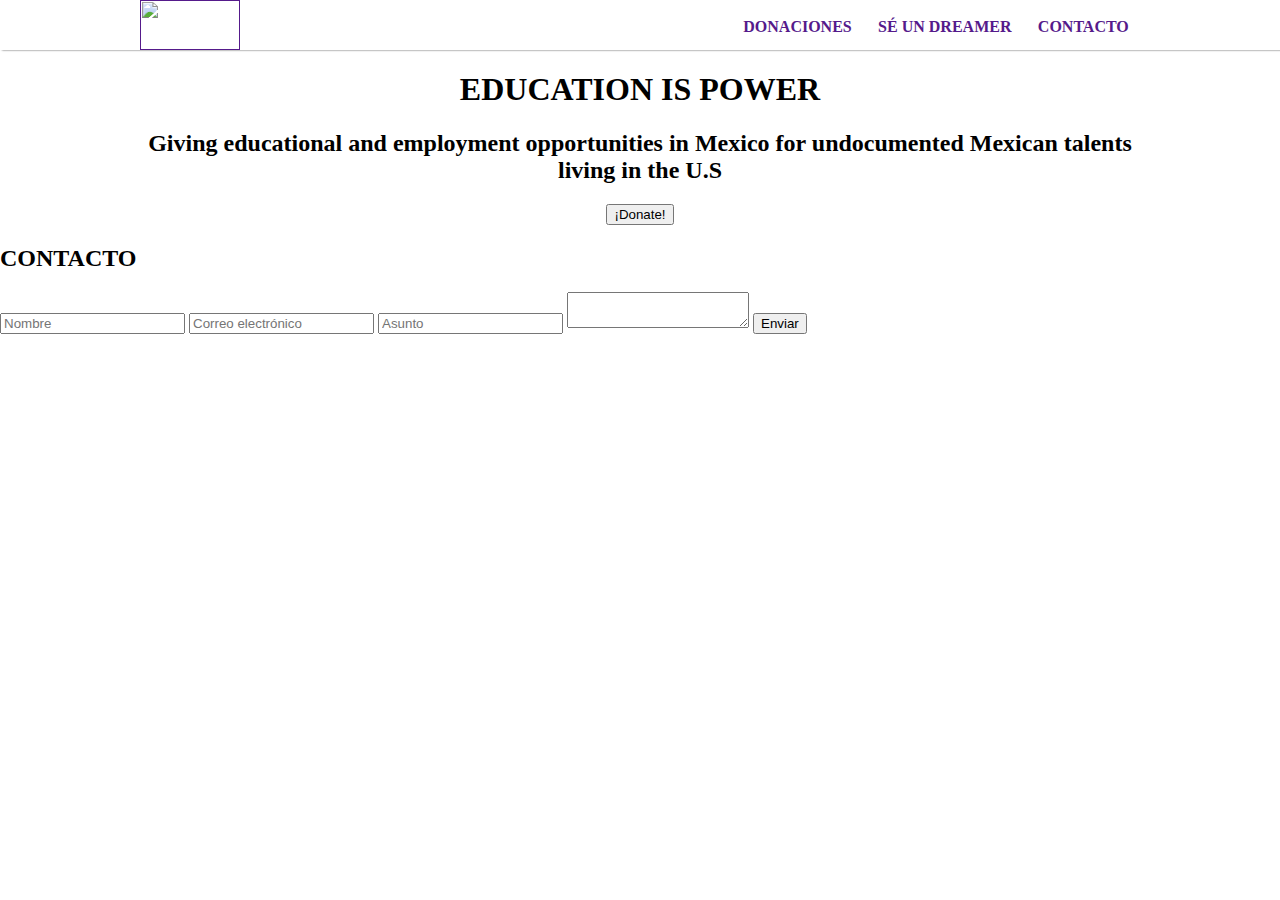
==== index.html @ cf69f8ca "modified: css/normaliz.css index.html" ====
<!DOCTYPE html>
<html>
<head>
	<meta charset="UTF-8">
	<title>Dream in Mexico</title>
	<link rel="stylesheet" type="text/css" href="css/styles.css">
	<link rel="stylesheet" type="text/css" href="css/styles.css">
</head>
<body>
 	<main>
 	 	<nav class="navigation">
	 		<div class="navigation-container">
	 			<a href="" class="navigation-logo">
	 				<img src="" class="navigation-logoImage">
	 			</a>
	 			<ul class="navigation-links">
	 				<li class="navigation-element"><a href="" class="navigation-link">DONACIONES</a></li>
	 				<li class="navigation-element"><a href="" class="navigation-link">SÉ UN DREAMER</a></li>
	 				<li class="navigation-element"><a href="" class="navigation-link">CONTACTO</a></li>
	 			</ul>
	 		</div>
 		</nav>
 		<header class="hero">
 			<div class="hero-container">
	 			<h1 class="hero-mainTitle">EDUCATION IS POWER</h1>
	 			<h2 class="hero-subTitle">Giving educational and employment opportunities in Mexico for undocumented Mexican talents living in the U.S</h4>
	 			<button class="hero-donate">¡Donate!</button>
 			</div>
 		</header>

	 	<section class="contact">
			<div class="contact-container">
				<h2 class="contact-title">CONTACTO</h2>
				<input class="contact-formInput" type="text" placeholder="Nombre" />
				<input class="contact-formInput" type="text" placeholder="Correo electrónico" />
				<input class="contact-formInput" type="text" placeholder="Asunto" />
				<textarea class="contact-formTextarea">	
				</textarea>
				<input class="contact-formButton" type="button" value="Enviar" />
			</div>
	 	</section>
	</main>
</body>
</html>
---- css/styles.css ----
/*
 * Navigation Component
 */
body {
	margin: 0;
	padding: 0;
}
.navigation {
	width: 100%;
	display: block;
	margin: 0px;
	padding: 0px;
	box-shadow: 2px 0 2px rgb(80,80,80);
}
.navigation-container {
	width: 1000px;
	margin: 0 auto;
	background-color: white;

}
.navigation-logo {

	display: inline-block;
	vertical-align: middle;
}
.navigation-logoImage {
	width:  100px;
	height: 50px;
	vertical-align: middle;
	display: inline-block;

}
.navigation-links {
	margin:0px;
	padding: 0px;
	list-style: none;
	vertical-align: middle;
	float: right;
}
.navigation-element {
	display: inline-block;
	line-height: 54px;
}
.navigation-link{
	text-decoration: none;
	font-weight: bold;
	padding: 0.7rem;
	border-radius: 0.25rem;
	transition: all 0.25 ease;
}
.navigation-link:hover {
	background-color: rgb(200,200,200);
}

/*
 * hero Component
 */

 .hero {
 	display: block;
 	width: 100%;
 }
.hero-container {
	margin: 0 auto;
	padding: 0;
	width: 1000px;
}
.hero-mainTitle,
.hero-subTitle {
	text-align: center;
}
.hero-donate {
	margin: 0 auto;
	display: block;
	text-align: center;
}
---- css/styles.css ----
/*
 * Navigation Component
 */
body {
	margin: 0;
	padding: 0;
}
.navigation {
	width: 100%;
	display: block;
	margin: 0px;
	padding: 0px;
	box-shadow: 2px 0 2px rgb(80,80,80);
}
.navigation-container {
	width: 1000px;
	margin: 0 auto;
	background-color: white;

}
.navigation-logo {

	display: inline-block;
	vertical-align: middle;
}
.navigation-logoImage {
	width:  100px;
	height: 50px;
	vertical-align: middle;
	display: inline-block;

}
.navigation-links {
	margin:0px;
	padding: 0px;
	list-style: none;
	vertical-align: middle;
	float: right;
}
.navigation-element {
	display: inline-block;
	line-height: 54px;
}
.navigation-link{
	text-decoration: none;
	font-weight: bold;
	padding: 0.7rem;
	border-radius: 0.25rem;
	transition: all 0.25 ease;
}
.navigation-link:hover {
	background-color: rgb(200,200,200);
}

/*
 * hero Component
 */

 .hero {
 	display: block;
 	width: 100%;
 }
.hero-container {
	margin: 0 auto;
	padding: 0;
	width: 1000px;
}
.hero-mainTitle,
.hero-subTitle {
	text-align: center;
}
.hero-donate {
	margin: 0 auto;
	display: block;
	text-align: center;
}
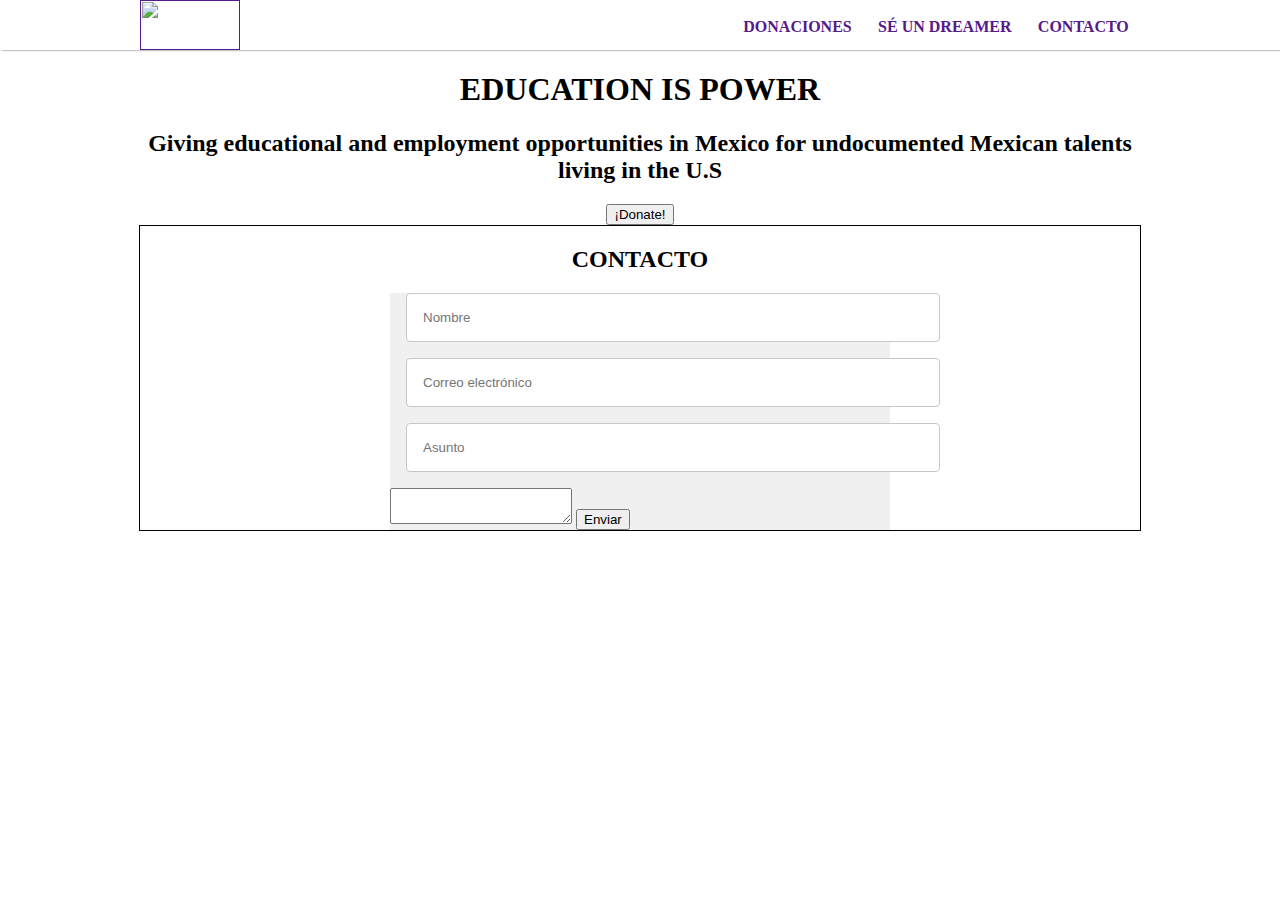
==== commit 1be99098: "Estilos de Contacto" ====
--- a/index.html
+++ b/index.html
@@ -20,6 +20,7 @@
 	 			</ul>
 	 		</div>
  		</nav>
+
  		<header class="hero">
  			<div class="hero-container">
 	 			<h1 class="hero-mainTitle">EDUCATION IS POWER</h1>
@@ -31,12 +32,14 @@
 	 	<section class="contact">
 			<div class="contact-container">
 				<h2 class="contact-title">CONTACTO</h2>
-				<input class="contact-formInput" type="text" placeholder="Nombre" />
-				<input class="contact-formInput" type="text" placeholder="Correo electrónico" />
-				<input class="contact-formInput" type="text" placeholder="Asunto" />
-				<textarea class="contact-formTextarea">	
-				</textarea>
-				<input class="contact-formButton" type="button" value="Enviar" />
+				<form class="contact-form">
+					<input class="contact-formInput" type="text" placeholder="Nombre" />
+					<input class="contact-formInput" type="text" placeholder="Correo electrónico" />
+					<input class="contact-formInput" type="text" placeholder="Asunto" />
+					<textarea class="contact-formTextarea">	
+					</textarea>
+					<input class="contact-formButton" type="button" value="Enviar" />
+				</form>
 			</div>
 	 	</section>
 	</main>
--- a/css/styles.css
+++ b/css/styles.css
@@ -1,10 +1,13 @@
-/*
- * Navigation Component
+/*!
+ * Base styles
  */
 body {
 	margin: 0;
 	padding: 0;
 }
+/*
+ * Navigation Component
+ */
 .navigation {
 	width: 100%;
 	display: block;
@@ -55,7 +58,6 @@
 /*
  * hero Component
  */
-
  .hero {
  	display: block;
  	width: 100%;
@@ -73,4 +75,37 @@
 	margin: 0 auto;
 	display: block;
 	text-align: center;
+}
+/*
+ * Contact Component
+ */
+.contact {
+	margin: 0 auto;
+	padding: 0;
+	width: 100%;
+}
+.contact-container {
+	border:1px solid black;
+	margin: 0 auto;
+	padding: 0;
+	width: 1000px;
+}
+.contact-title {
+	text-align: center;
+	padding: 0;
+}
+.contact-form {
+	background-color: rgb(240,240,240);
+	box-sizing: border-box;
+	margin: 0 auto;
+	width: 500px;
+}
+.contact-formInput {
+	border: 1px solid rgb(200, 200, 200);
+	box-sizing: content-box;
+	border-radius: 4px;
+	display: block;
+	margin: 16px;
+	padding: 16px;
+	width: 100%;
 }--- a/css/styles.css
+++ b/css/styles.css
@@ -1,10 +1,13 @@
-/*
- * Navigation Component
+/*!
+ * Base styles
  */
 body {
 	margin: 0;
 	padding: 0;
 }
+/*
+ * Navigation Component
+ */
 .navigation {
 	width: 100%;
 	display: block;
@@ -55,7 +58,6 @@
 /*
  * hero Component
  */
-
  .hero {
  	display: block;
  	width: 100%;
@@ -73,4 +75,37 @@
 	margin: 0 auto;
 	display: block;
 	text-align: center;
+}
+/*
+ * Contact Component
+ */
+.contact {
+	margin: 0 auto;
+	padding: 0;
+	width: 100%;
+}
+.contact-container {
+	border:1px solid black;
+	margin: 0 auto;
+	padding: 0;
+	width: 1000px;
+}
+.contact-title {
+	text-align: center;
+	padding: 0;
+}
+.contact-form {
+	background-color: rgb(240,240,240);
+	box-sizing: border-box;
+	margin: 0 auto;
+	width: 500px;
+}
+.contact-formInput {
+	border: 1px solid rgb(200, 200, 200);
+	box-sizing: content-box;
+	border-radius: 4px;
+	display: block;
+	margin: 16px;
+	padding: 16px;
+	width: 100%;
 }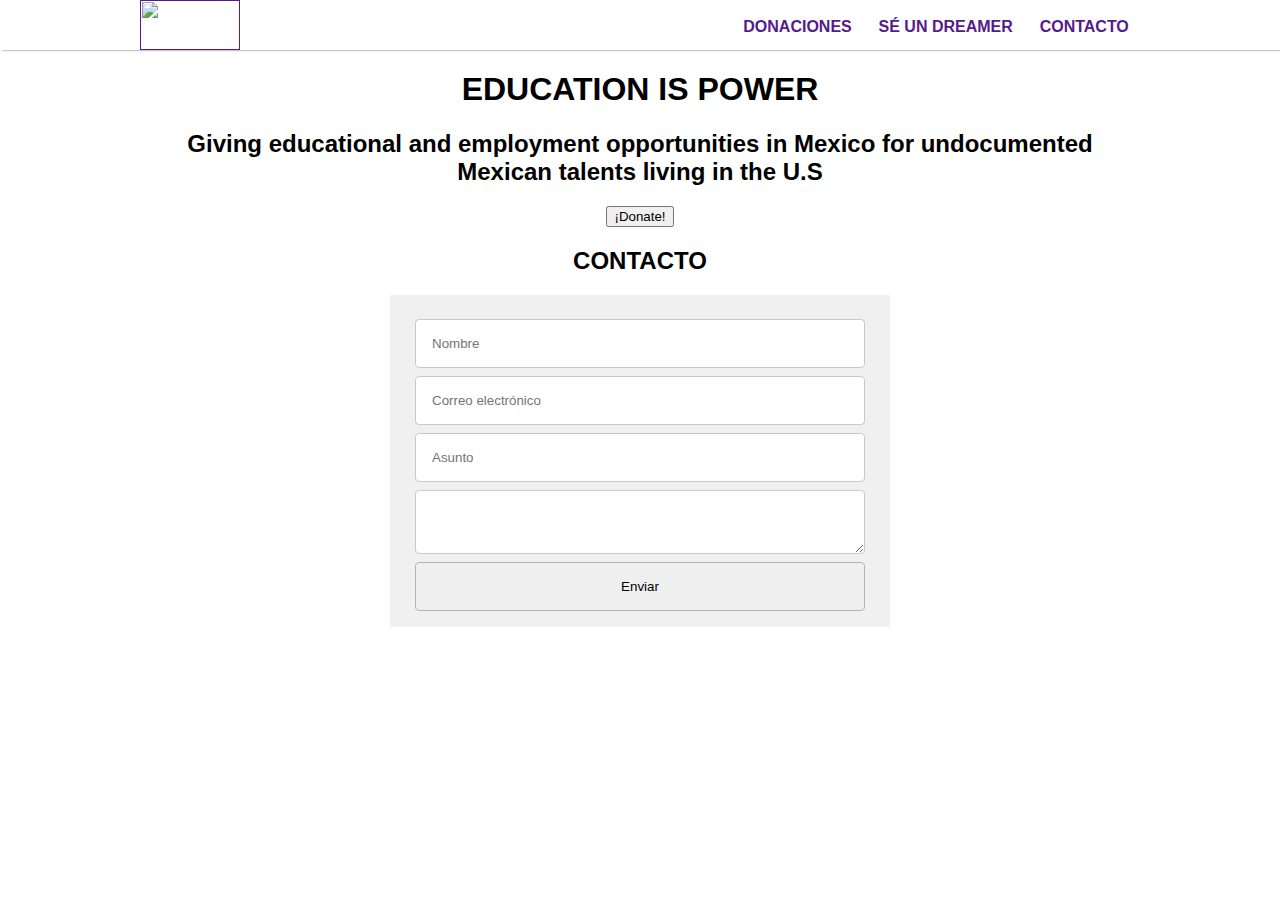
==== commit f00f3f30: "fix: contact form styles" ====
--- a/index.html
+++ b/index.html
@@ -7,41 +7,41 @@
 	<link rel="stylesheet" type="text/css" href="css/styles.css">
 </head>
 <body>
- 	<main>
- 	 	<nav class="navigation">
-	 		<div class="navigation-container">
-	 			<a href="" class="navigation-logo">
-	 				<img src="" class="navigation-logoImage">
-	 			</a>
-	 			<ul class="navigation-links">
-	 				<li class="navigation-element"><a href="" class="navigation-link">DONACIONES</a></li>
-	 				<li class="navigation-element"><a href="" class="navigation-link">SÉ UN DREAMER</a></li>
-	 				<li class="navigation-element"><a href="" class="navigation-link">CONTACTO</a></li>
-	 			</ul>
-	 		</div>
- 		</nav>
+	<main>
+		<nav class="navigation">
+			<div class="navigation-container">
+				<a href="" class="navigation-logo">
+					<img src="" class="navigation-logoImage">
+				</a>
+				<ul class="navigation-links">
+					<li class="navigation-element"><a href="" class="navigation-link">DONACIONES</a></li>
+					<li class="navigation-element"><a href="" class="navigation-link">SÉ UN DREAMER</a></li>
+					<li class="navigation-element"><a href="" class="navigation-link">CONTACTO</a></li>
+					</ul>
+			</div>
+		</nav>
 
- 		<header class="hero">
- 			<div class="hero-container">
-	 			<h1 class="hero-mainTitle">EDUCATION IS POWER</h1>
-	 			<h2 class="hero-subTitle">Giving educational and employment opportunities in Mexico for undocumented Mexican talents living in the U.S</h4>
-	 			<button class="hero-donate">¡Donate!</button>
- 			</div>
- 		</header>
+		<header class="hero">
+			<div class="hero-container">
+				<h1 class="hero-mainTitle">EDUCATION IS POWER</h1>
+				<h2 class="hero-subTitle">Giving educational and employment opportunities in Mexico for undocumented Mexican talents living in the U.S</h4>
+				<button class="hero-donate">¡Donate!</button>
+			</div>
+		</header>
 
-	 	<section class="contact">
+		<section class="contact">
 			<div class="contact-container">
 				<h2 class="contact-title">CONTACTO</h2>
 				<form class="contact-form">
 					<input class="contact-formInput" type="text" placeholder="Nombre" />
 					<input class="contact-formInput" type="text" placeholder="Correo electrónico" />
 					<input class="contact-formInput" type="text" placeholder="Asunto" />
-					<textarea class="contact-formTextarea">	
+					<textarea class="contact-formTextarea">
 					</textarea>
 					<input class="contact-formButton" type="button" value="Enviar" />
 				</form>
 			</div>
-	 	</section>
+		</section>
 	</main>
 </body>
 </html>
--- a/css/styles.css
+++ b/css/styles.css
@@ -2,6 +2,7 @@
  * Base styles
  */
 body {
+	font-family: arial;
 	margin: 0;
 	padding: 0;
 }
@@ -9,59 +10,55 @@
  * Navigation Component
  */
 .navigation {
-	width: 100%;
+	box-shadow: 2px 0 2px rgb(80,80,80);
 	display: block;
 	margin: 0px;
 	padding: 0px;
-	box-shadow: 2px 0 2px rgb(80,80,80);
+	width: 100%;
 }
 .navigation-container {
+	background-color: white;
+	margin: 0 auto;
 	width: 1000px;
-	margin: 0 auto;
-	background-color: white;
-
 }
 .navigation-logo {
-
 	display: inline-block;
 	vertical-align: middle;
 }
 .navigation-logoImage {
-	width:  100px;
+	display: inline-block;
 	height: 50px;
 	vertical-align: middle;
-	display: inline-block;
-
+	width:  100px;
 }
 .navigation-links {
+	float: right;
+	list-style: none;
 	margin:0px;
 	padding: 0px;
-	list-style: none;
 	vertical-align: middle;
-	float: right;
 }
 .navigation-element {
 	display: inline-block;
 	line-height: 54px;
 }
 .navigation-link{
-	text-decoration: none;
+	border-radius: 0.25rem;
 	font-weight: bold;
 	padding: 0.7rem;
-	border-radius: 0.25rem;
+	text-decoration: none;
 	transition: all 0.25 ease;
 }
 .navigation-link:hover {
 	background-color: rgb(200,200,200);
 }
-
 /*
- * hero Component
+ * Hero Component
  */
- .hero {
- 	display: block;
- 	width: 100%;
- }
+.hero {
+	display: block;
+	width: 100%;
+}
 .hero-container {
 	margin: 0 auto;
 	padding: 0;
@@ -85,7 +82,6 @@
 	width: 100%;
 }
 .contact-container {
-	border:1px solid black;
 	margin: 0 auto;
 	padding: 0;
 	width: 1000px;
@@ -98,14 +94,24 @@
 	background-color: rgb(240,240,240);
 	box-sizing: border-box;
 	margin: 0 auto;
+	padding: 1rem 0;
 	width: 500px;
 }
-.contact-formInput {
+.contact-formInput,
+.contact-formTextarea {
 	border: 1px solid rgb(200, 200, 200);
-	box-sizing: content-box;
+	box-sizing: border-box;
 	border-radius: 4px;
 	display: block;
-	margin: 16px;
+	margin: 0.5rem auto;
 	padding: 16px;
-	width: 100%;
-}+	width: 90%;
+}
+.contact-formButton {
+	border: 1px solid rgb(180, 180, 180);
+	border-radius: 0.25rem;
+	display: block;
+	margin: 0 auto;
+	padding: 1rem;
+	width: 90%;
+}
--- a/css/styles.css
+++ b/css/styles.css
@@ -2,6 +2,7 @@
  * Base styles
  */
 body {
+	font-family: arial;
 	margin: 0;
 	padding: 0;
 }
@@ -9,59 +10,55 @@
  * Navigation Component
  */
 .navigation {
-	width: 100%;
+	box-shadow: 2px 0 2px rgb(80,80,80);
 	display: block;
 	margin: 0px;
 	padding: 0px;
-	box-shadow: 2px 0 2px rgb(80,80,80);
+	width: 100%;
 }
 .navigation-container {
+	background-color: white;
+	margin: 0 auto;
 	width: 1000px;
-	margin: 0 auto;
-	background-color: white;
-
 }
 .navigation-logo {
-
 	display: inline-block;
 	vertical-align: middle;
 }
 .navigation-logoImage {
-	width:  100px;
+	display: inline-block;
 	height: 50px;
 	vertical-align: middle;
-	display: inline-block;
-
+	width:  100px;
 }
 .navigation-links {
+	float: right;
+	list-style: none;
 	margin:0px;
 	padding: 0px;
-	list-style: none;
 	vertical-align: middle;
-	float: right;
 }
 .navigation-element {
 	display: inline-block;
 	line-height: 54px;
 }
 .navigation-link{
-	text-decoration: none;
+	border-radius: 0.25rem;
 	font-weight: bold;
 	padding: 0.7rem;
-	border-radius: 0.25rem;
+	text-decoration: none;
 	transition: all 0.25 ease;
 }
 .navigation-link:hover {
 	background-color: rgb(200,200,200);
 }
-
 /*
- * hero Component
+ * Hero Component
  */
- .hero {
- 	display: block;
- 	width: 100%;
- }
+.hero {
+	display: block;
+	width: 100%;
+}
 .hero-container {
 	margin: 0 auto;
 	padding: 0;
@@ -85,7 +82,6 @@
 	width: 100%;
 }
 .contact-container {
-	border:1px solid black;
 	margin: 0 auto;
 	padding: 0;
 	width: 1000px;
@@ -98,14 +94,24 @@
 	background-color: rgb(240,240,240);
 	box-sizing: border-box;
 	margin: 0 auto;
+	padding: 1rem 0;
 	width: 500px;
 }
-.contact-formInput {
+.contact-formInput,
+.contact-formTextarea {
 	border: 1px solid rgb(200, 200, 200);
-	box-sizing: content-box;
+	box-sizing: border-box;
 	border-radius: 4px;
 	display: block;
-	margin: 16px;
+	margin: 0.5rem auto;
 	padding: 16px;
-	width: 100%;
-}+	width: 90%;
+}
+.contact-formButton {
+	border: 1px solid rgb(180, 180, 180);
+	border-radius: 0.25rem;
+	display: block;
+	margin: 0 auto;
+	padding: 1rem;
+	width: 90%;
+}
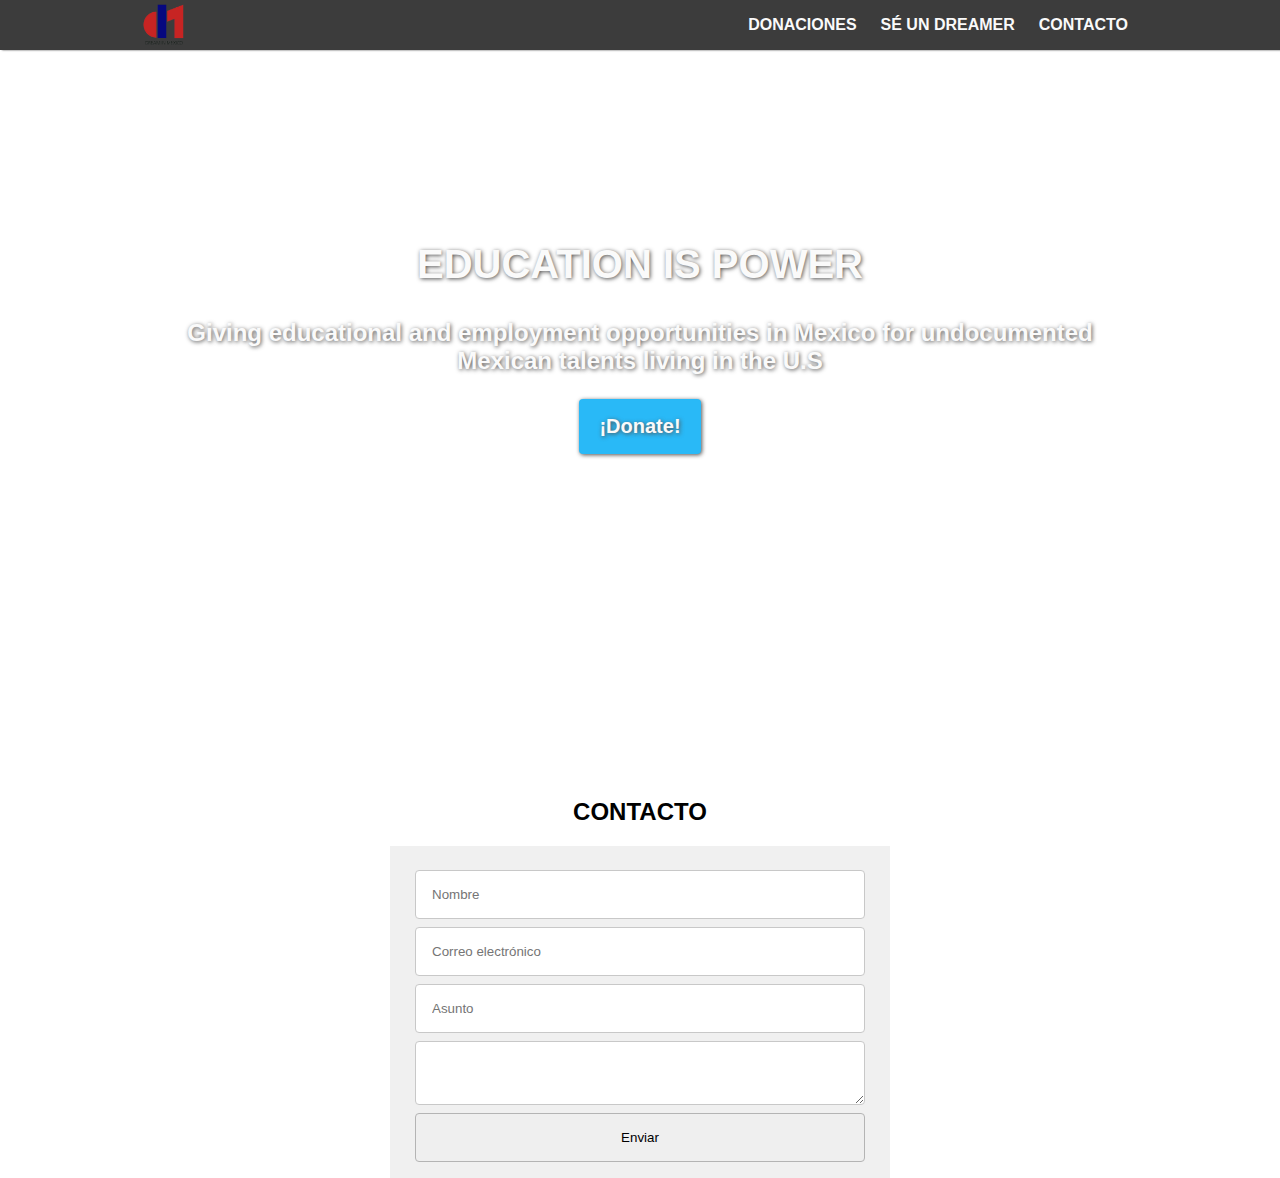
==== commit f6d71acd: "doing shit" ====
--- a/index.html
+++ b/index.html
@@ -11,20 +11,32 @@
 		<nav class="navigation">
 			<div class="navigation-container">
 				<a href="" class="navigation-logo">
-					<img src="" class="navigation-logoImage">
+					<img src="img/logo-dim.png" class="navigation-logoImage">
 				</a>
 				<ul class="navigation-links">
-					<li class="navigation-element"><a href="" class="navigation-link">DONACIONES</a></li>
-					<li class="navigation-element"><a href="" class="navigation-link">SÉ UN DREAMER</a></li>
-					<li class="navigation-element"><a href="" class="navigation-link">CONTACTO</a></li>
-					</ul>
+					<li class="navigation-element">
+						<a href="donaciones.html" class="navigation-link">DONACIONES</a>
+					</li>
+					<li class="navigation-element">
+						<a href="se-un-dreamer.html" class="navigation-link">SÉ UN DREAMER</a>
+					</li>
+					<li class="navigation-element">
+						<a href="contacto.html" class="navigation-link">CONTACTO</a>
+					</li>
+				</ul>
 			</div>
 		</nav>
 
 		<header class="hero">
+			<video class="hero-video" autoplay loop preload="auto">
+				<source src="http://dreaminmexico.org/wp-content/uploads/2015/04/dreaminmexico.mp4" type="video/mp4">
+				<source src="http://dreaminmexico.org/wp-content/uploads/2015/04/dreaminmexico.webm" type="video/webm">
+			</video>
 			<div class="hero-container">
 				<h1 class="hero-mainTitle">EDUCATION IS POWER</h1>
-				<h2 class="hero-subTitle">Giving educational and employment opportunities in Mexico for undocumented Mexican talents living in the U.S</h4>
+				<h2 class="hero-subTitle">
+					Giving educational and employment opportunities in Mexico for undocumented Mexican talents living in the U.S
+				</h4>
 				<button class="hero-donate">¡Donate!</button>
 			</div>
 		</header>
--- a/css/styles.css
+++ b/css/styles.css
@@ -10,14 +10,14 @@
  * Navigation Component
  */
 .navigation {
-	box-shadow: 2px 0 2px rgb(80,80,80);
+	background-color: rgb(60, 60, 60);
+	box-shadow: 2px 0 2px rgb(80, 80, 80);
 	display: block;
 	margin: 0px;
 	padding: 0px;
 	width: 100%;
 }
 .navigation-container {
-	background-color: white;
 	margin: 0 auto;
 	width: 1000px;
 }
@@ -29,9 +29,9 @@
 	display: inline-block;
 	height: 50px;
 	vertical-align: middle;
-	width:  100px;
 }
 .navigation-links {
+	font-size: 0;
 	float: right;
 	list-style: none;
 	margin:0px;
@@ -40,38 +40,65 @@
 }
 .navigation-element {
 	display: inline-block;
-	line-height: 54px;
+	line-height: 50px;
 }
-.navigation-link{
-	border-radius: 0.25rem;
+.navigation-link {
+	color: rgb(250, 250, 250);
+	font-size: 1rem;
 	font-weight: bold;
-	padding: 0.7rem;
+	margin: 0;
+	padding: 1rem 0.75rem;
 	text-decoration: none;
-	transition: all 0.25 ease;
+	transition: 0.1s ease;
 }
 .navigation-link:hover {
-	background-color: rgb(200,200,200);
+	background-color: rgb(245, 245,245);
+	color: rgb(80, 80, 80);
 }
 /*
  * Hero Component
  */
 .hero {
 	display: block;
+	height: 728px;
 	width: 100%;
 }
 .hero-container {
 	margin: 0 auto;
-	padding: 0;
+	padding: 10rem 0;
+	position: relative;
 	width: 1000px;
+}
+.hero-video {
+	height: auto;
+	position: absolute;
+	width: 100%;
 }
 .hero-mainTitle,
 .hero-subTitle {
+	color: rgb(250, 250, 250);
+	margin: 0 auto;
+	padding: 0;
 	text-align: center;
+	text-shadow: 1px 1px 4px rgb(80, 80, 80);
+}
+.hero-mainTitle {
+	font-size: 2.5rem;
+	margin: 2rem 0;
 }
 .hero-donate {
-	margin: 0 auto;
+	background: #29B9F7;
+	border: none;
+	border-radius: 0.25rem;
+	box-shadow: 1px 1px 4px rgb(80, 80, 80);
+	color: rgb(250, 250, 250);
 	display: block;
+	font-size: 1.25rem;
+	font-weight: bold;
+	margin: 1.5rem auto;
+	padding: 1rem 1.25rem;
 	text-align: center;
+	text-shadow: 1px 1px 4px rgb(80, 80, 80);
 }
 /*
  * Contact Component
--- a/css/styles.css
+++ b/css/styles.css
@@ -10,14 +10,14 @@
  * Navigation Component
  */
 .navigation {
-	box-shadow: 2px 0 2px rgb(80,80,80);
+	background-color: rgb(60, 60, 60);
+	box-shadow: 2px 0 2px rgb(80, 80, 80);
 	display: block;
 	margin: 0px;
 	padding: 0px;
 	width: 100%;
 }
 .navigation-container {
-	background-color: white;
 	margin: 0 auto;
 	width: 1000px;
 }
@@ -29,9 +29,9 @@
 	display: inline-block;
 	height: 50px;
 	vertical-align: middle;
-	width:  100px;
 }
 .navigation-links {
+	font-size: 0;
 	float: right;
 	list-style: none;
 	margin:0px;
@@ -40,38 +40,65 @@
 }
 .navigation-element {
 	display: inline-block;
-	line-height: 54px;
+	line-height: 50px;
 }
-.navigation-link{
-	border-radius: 0.25rem;
+.navigation-link {
+	color: rgb(250, 250, 250);
+	font-size: 1rem;
 	font-weight: bold;
-	padding: 0.7rem;
+	margin: 0;
+	padding: 1rem 0.75rem;
 	text-decoration: none;
-	transition: all 0.25 ease;
+	transition: 0.1s ease;
 }
 .navigation-link:hover {
-	background-color: rgb(200,200,200);
+	background-color: rgb(245, 245,245);
+	color: rgb(80, 80, 80);
 }
 /*
  * Hero Component
  */
 .hero {
 	display: block;
+	height: 728px;
 	width: 100%;
 }
 .hero-container {
 	margin: 0 auto;
-	padding: 0;
+	padding: 10rem 0;
+	position: relative;
 	width: 1000px;
+}
+.hero-video {
+	height: auto;
+	position: absolute;
+	width: 100%;
 }
 .hero-mainTitle,
 .hero-subTitle {
+	color: rgb(250, 250, 250);
+	margin: 0 auto;
+	padding: 0;
 	text-align: center;
+	text-shadow: 1px 1px 4px rgb(80, 80, 80);
+}
+.hero-mainTitle {
+	font-size: 2.5rem;
+	margin: 2rem 0;
 }
 .hero-donate {
-	margin: 0 auto;
+	background: #29B9F7;
+	border: none;
+	border-radius: 0.25rem;
+	box-shadow: 1px 1px 4px rgb(80, 80, 80);
+	color: rgb(250, 250, 250);
 	display: block;
+	font-size: 1.25rem;
+	font-weight: bold;
+	margin: 1.5rem auto;
+	padding: 1rem 1.25rem;
 	text-align: center;
+	text-shadow: 1px 1px 4px rgb(80, 80, 80);
 }
 /*
  * Contact Component
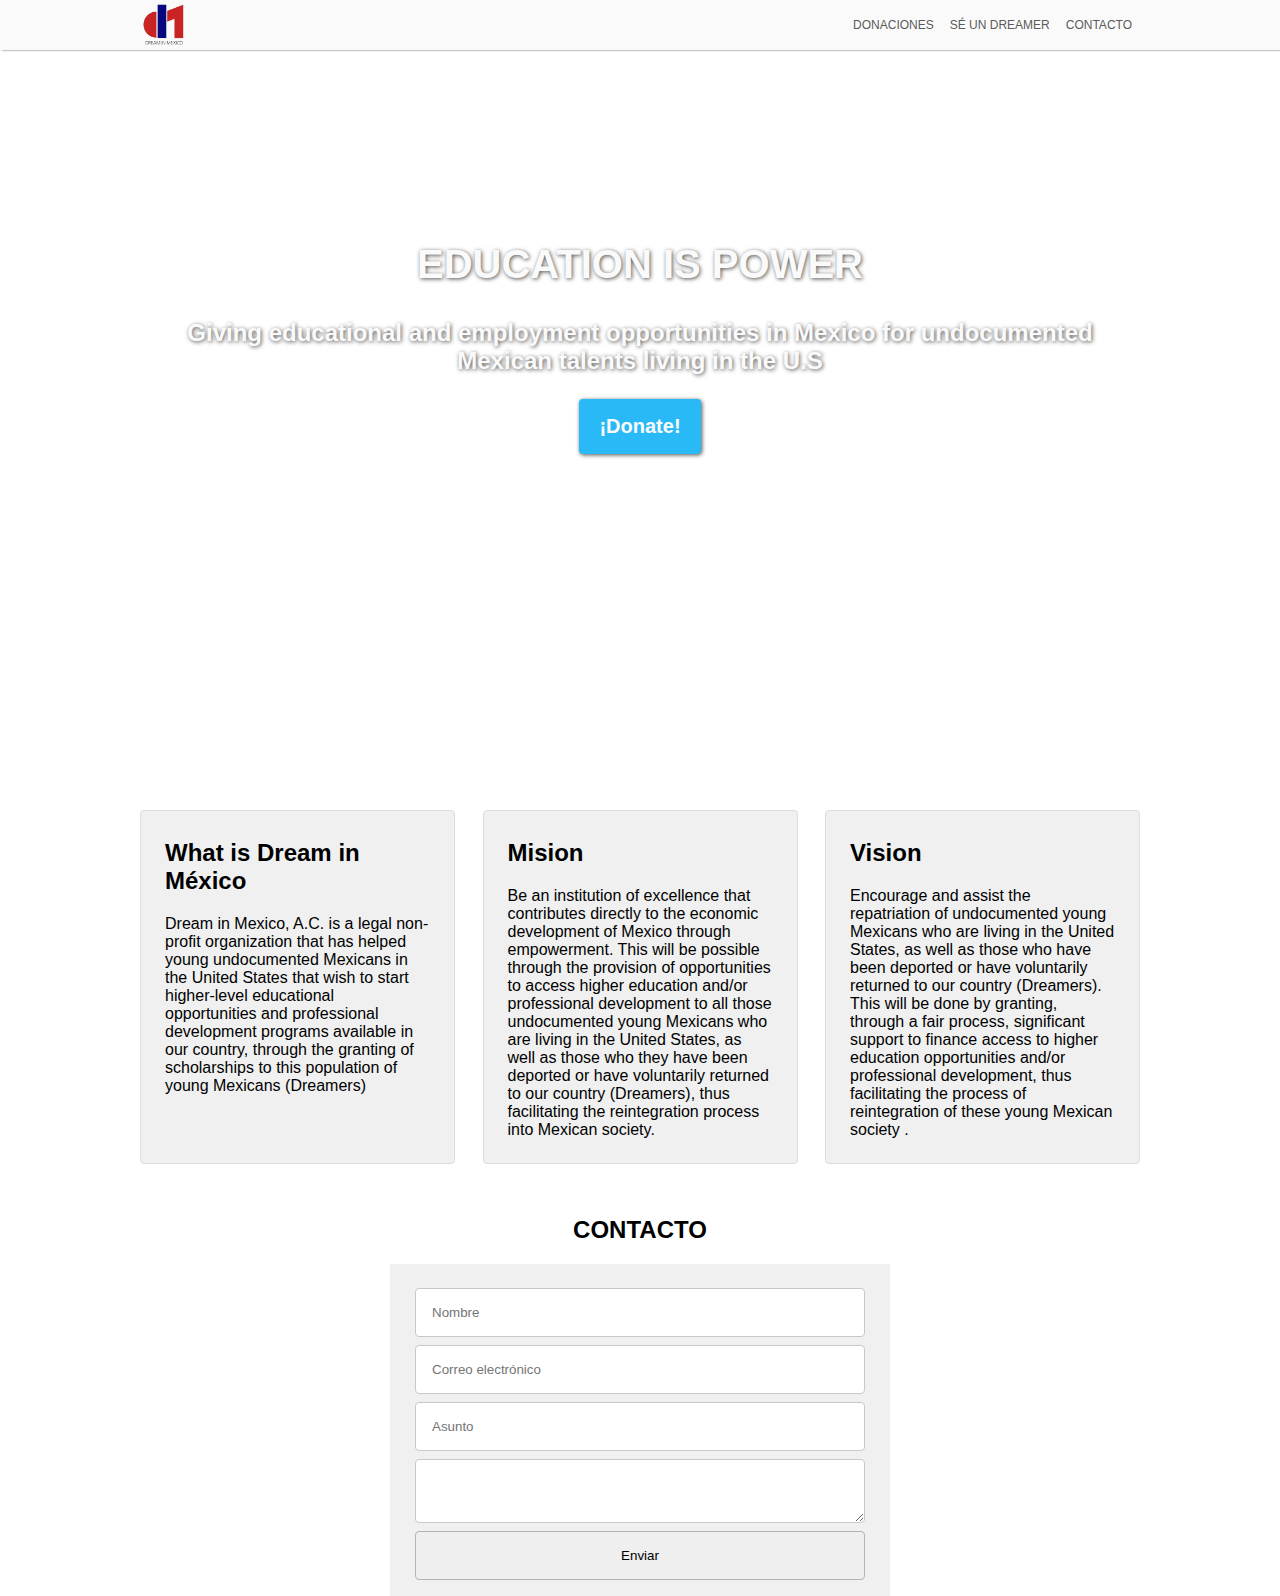
==== commit 5f3482d5: "add: description component" ====
--- a/index.html
+++ b/index.html
@@ -41,6 +41,30 @@
 			</div>
 		</header>
 
+
+		<section class="description">
+			<div class="description-container">
+				<div class="description-block">
+					<h2 class="description-title">What is Dream in México</h2>
+					<p class="description-text">
+						Dream in Mexico, A.C. is a legal non-profit organization that has helped young undocumented Mexicans in the United States that wish to start higher-level educational opportunities and professional development programs available in our country, through the granting of scholarships to this population of young Mexicans (Dreamers)
+					</p>
+				</div>
+				<div class="description-block">
+					<h2 class="description-title">Mision</h2>
+					<p class="description-text">
+						Be an institution of excellence that contributes directly to the economic development of Mexico through empowerment. This will be possible through the provision of opportunities to access  higher education and/or professional development to all those undocumented young Mexicans who are living in the United States, as well as those who they have been deported or have voluntarily returned to our country (Dreamers), thus facilitating the reintegration process into Mexican society.
+					</p>
+				</div>
+				<div class="description-block">
+					<h2 class="description-title">Vision</h2>
+					<p class="description-text">
+						Encourage and assist the repatriation of undocumented young Mexicans who are living in the United States, as well as those who have been deported or have voluntarily returned to our country (Dreamers). This will be done  by granting, through a fair process, significant support to finance access to higher education opportunities and/or professional development, thus facilitating the process of reintegration of these young Mexican society .
+					</p>
+				</div>
+			</div>
+		</section>
+
 		<section class="contact">
 			<div class="contact-container">
 				<h2 class="contact-title">CONTACTO</h2>
--- a/css/styles.css
+++ b/css/styles.css
@@ -10,7 +10,7 @@
  * Navigation Component
  */
 .navigation {
-	background-color: rgb(60, 60, 60);
+	background-color: rgb(250, 250, 250);
 	box-shadow: 2px 0 2px rgb(80, 80, 80);
 	display: block;
 	margin: 0px;
@@ -18,12 +18,15 @@
 	width: 100%;
 }
 .navigation-container {
+	align-content: center;
+	align-items: center;
+	display: flex;
+	justify-content: space-between;
 	margin: 0 auto;
 	width: 1000px;
 }
 .navigation-logo {
-	display: inline-block;
-	vertical-align: middle;
+	display: block;
 }
 .navigation-logoImage {
 	display: inline-block;
@@ -31,29 +34,25 @@
 	vertical-align: middle;
 }
 .navigation-links {
+	display: block;
 	font-size: 0;
 	float: right;
 	list-style: none;
 	margin:0px;
 	padding: 0px;
-	vertical-align: middle;
 }
 .navigation-element {
 	display: inline-block;
-	line-height: 50px;
 }
 .navigation-link {
-	color: rgb(250, 250, 250);
-	font-size: 1rem;
-	font-weight: bold;
-	margin: 0;
-	padding: 1rem 0.75rem;
+	color: rgb(90, 90, 90);
+	font-size: 0.75rem;
+	margin: 0 0.5rem;
 	text-decoration: none;
 	transition: 0.1s ease;
 }
 .navigation-link:hover {
-	background-color: rgb(245, 245,245);
-	color: rgb(80, 80, 80);
+	color: #cb3345;
 }
 /*
  * Hero Component
@@ -97,8 +96,12 @@
 	font-weight: bold;
 	margin: 1.5rem auto;
 	padding: 1rem 1.25rem;
+	transition: 0.2s ease;
 	text-align: center;
-	text-shadow: 1px 1px 4px rgb(80, 80, 80);
+}
+.hero-donate:hover {
+	background-color: #2499CC;
+	cursor: pointer;
 }
 /*
  * Contact Component
@@ -142,3 +145,28 @@
 	padding: 1rem;
 	width: 90%;
 }
+/*!
+ * Description Component
+ */
+.description {
+	display: block;
+	margin: 0 auto;
+	padding: 0;
+	width: 100%;
+}
+.description-container {
+	display: flex;
+	justify-content: space-between;
+	margin: 0 auto;
+	padding: 2rem 0;
+	width: 1000px;
+}
+.description-block {
+	background-color: rgb(240, 240, 240);
+	border: 1px solid rgb(220, 220, 220);
+	border-radius: 0.25rem;
+	box-sizing: border-box;
+	display: block;
+	padding: 0.5rem 1.5rem;
+	width: 315px;
+}
--- a/css/styles.css
+++ b/css/styles.css
@@ -10,7 +10,7 @@
  * Navigation Component
  */
 .navigation {
-	background-color: rgb(60, 60, 60);
+	background-color: rgb(250, 250, 250);
 	box-shadow: 2px 0 2px rgb(80, 80, 80);
 	display: block;
 	margin: 0px;
@@ -18,12 +18,15 @@
 	width: 100%;
 }
 .navigation-container {
+	align-content: center;
+	align-items: center;
+	display: flex;
+	justify-content: space-between;
 	margin: 0 auto;
 	width: 1000px;
 }
 .navigation-logo {
-	display: inline-block;
-	vertical-align: middle;
+	display: block;
 }
 .navigation-logoImage {
 	display: inline-block;
@@ -31,29 +34,25 @@
 	vertical-align: middle;
 }
 .navigation-links {
+	display: block;
 	font-size: 0;
 	float: right;
 	list-style: none;
 	margin:0px;
 	padding: 0px;
-	vertical-align: middle;
 }
 .navigation-element {
 	display: inline-block;
-	line-height: 50px;
 }
 .navigation-link {
-	color: rgb(250, 250, 250);
-	font-size: 1rem;
-	font-weight: bold;
-	margin: 0;
-	padding: 1rem 0.75rem;
+	color: rgb(90, 90, 90);
+	font-size: 0.75rem;
+	margin: 0 0.5rem;
 	text-decoration: none;
 	transition: 0.1s ease;
 }
 .navigation-link:hover {
-	background-color: rgb(245, 245,245);
-	color: rgb(80, 80, 80);
+	color: #cb3345;
 }
 /*
  * Hero Component
@@ -97,8 +96,12 @@
 	font-weight: bold;
 	margin: 1.5rem auto;
 	padding: 1rem 1.25rem;
+	transition: 0.2s ease;
 	text-align: center;
-	text-shadow: 1px 1px 4px rgb(80, 80, 80);
+}
+.hero-donate:hover {
+	background-color: #2499CC;
+	cursor: pointer;
 }
 /*
  * Contact Component
@@ -142,3 +145,28 @@
 	padding: 1rem;
 	width: 90%;
 }
+/*!
+ * Description Component
+ */
+.description {
+	display: block;
+	margin: 0 auto;
+	padding: 0;
+	width: 100%;
+}
+.description-container {
+	display: flex;
+	justify-content: space-between;
+	margin: 0 auto;
+	padding: 2rem 0;
+	width: 1000px;
+}
+.description-block {
+	background-color: rgb(240, 240, 240);
+	border: 1px solid rgb(220, 220, 220);
+	border-radius: 0.25rem;
+	box-sizing: border-box;
+	display: block;
+	padding: 0.5rem 1.5rem;
+	width: 315px;
+}
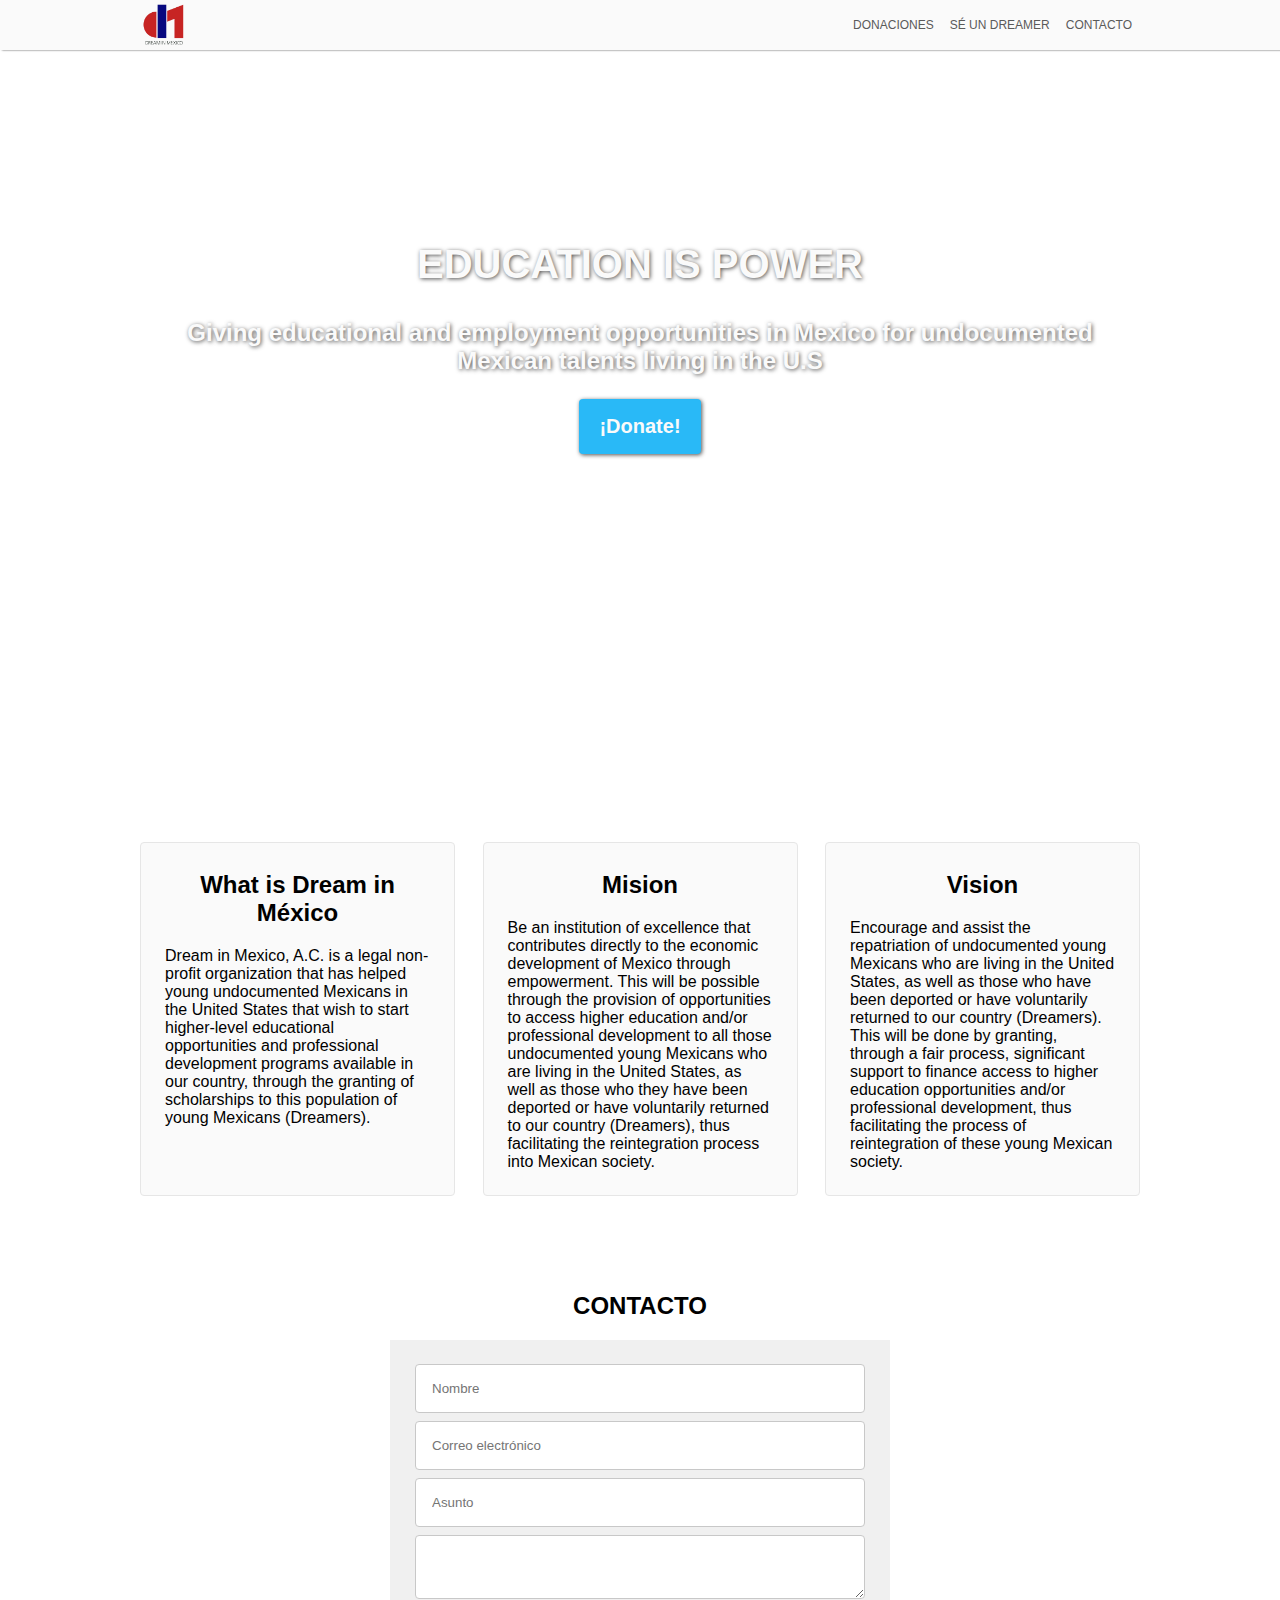
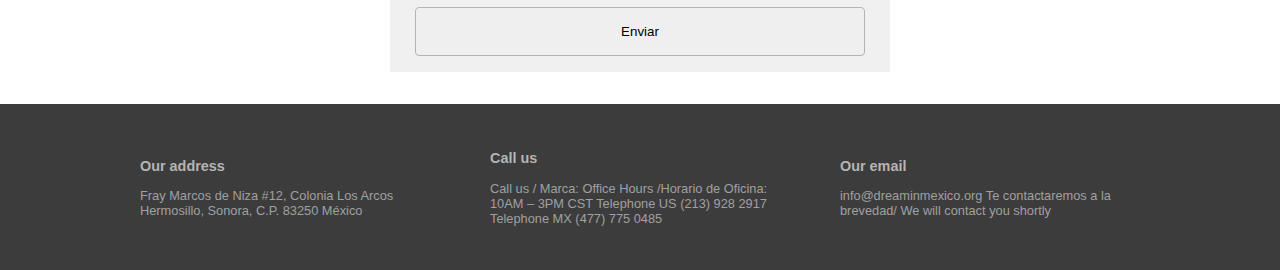
==== commit 09a32efb: "add: footer component" ====
--- a/index.html
+++ b/index.html
@@ -46,21 +46,15 @@
 			<div class="description-container">
 				<div class="description-block">
 					<h2 class="description-title">What is Dream in México</h2>
-					<p class="description-text">
-						Dream in Mexico, A.C. is a legal non-profit organization that has helped young undocumented Mexicans in the United States that wish to start higher-level educational opportunities and professional development programs available in our country, through the granting of scholarships to this population of young Mexicans (Dreamers)
-					</p>
+					<p class="description-text">Dream in Mexico, A.C. is a legal non-profit organization that has helped young undocumented Mexicans in the United States that wish to start higher-level educational opportunities and professional development programs available in our country, through the granting of scholarships to this population of young Mexicans (Dreamers).</p>
 				</div>
 				<div class="description-block">
 					<h2 class="description-title">Mision</h2>
-					<p class="description-text">
-						Be an institution of excellence that contributes directly to the economic development of Mexico through empowerment. This will be possible through the provision of opportunities to access  higher education and/or professional development to all those undocumented young Mexicans who are living in the United States, as well as those who they have been deported or have voluntarily returned to our country (Dreamers), thus facilitating the reintegration process into Mexican society.
-					</p>
+					<p class="description-text">Be an institution of excellence that contributes directly to the economic development of Mexico through empowerment. This will be possible through the provision of opportunities to access  higher education and/or professional development to all those undocumented young Mexicans who are living in the United States, as well as those who they have been deported or have voluntarily returned to our country (Dreamers), thus facilitating the reintegration process into Mexican society.</p>
 				</div>
 				<div class="description-block">
 					<h2 class="description-title">Vision</h2>
-					<p class="description-text">
-						Encourage and assist the repatriation of undocumented young Mexicans who are living in the United States, as well as those who have been deported or have voluntarily returned to our country (Dreamers). This will be done  by granting, through a fair process, significant support to finance access to higher education opportunities and/or professional development, thus facilitating the process of reintegration of these young Mexican society .
-					</p>
+					<p class="description-text">Encourage and assist the repatriation of undocumented young Mexicans who are living in the United States, as well as those who have been deported or have voluntarily returned to our country (Dreamers). This will be done  by granting, through a fair process, significant support to finance access to higher education opportunities and/or professional development, thus facilitating the process of reintegration of these young Mexican society.</p>
 				</div>
 			</div>
 		</section>
@@ -72,12 +66,28 @@
 					<input class="contact-formInput" type="text" placeholder="Nombre" />
 					<input class="contact-formInput" type="text" placeholder="Correo electrónico" />
 					<input class="contact-formInput" type="text" placeholder="Asunto" />
-					<textarea class="contact-formTextarea">
-					</textarea>
+					<textarea class="contact-formTextarea"></textarea>
 					<input class="contact-formButton" type="button" value="Enviar" />
 				</form>
 			</div>
 		</section>
+
+		<footer class="footer">
+			<div class="footer-container">
+				<div class="footer-block">
+					<h3 class="footer-title">Our address</h3>
+					<p class="footer-text">Fray Marcos de Niza #12, Colonia Los Arcos Hermosillo, Sonora, C.P. 83250 México</p>
+				</div>
+				<div class="footer-block">
+					<h3 class="footer-title">Call us</h3>
+					<p class="footer-text">Call us / Marca: Office Hours /Horario de Oficina: 10AM – 3PM CST Telephone US (213) 928 2917 Telephone MX (477) 775 0485</p>
+				</div>
+				<div class="footer-block">
+					<h3 class="footer-title">Our email</h3>
+					<p class="footer-text">info@dreaminmexico.org Te contactaremos a la brevedad/ We will contact you shortly</p>
+				</div>
+			</div>
+		</footer>
 	</main>
 </body>
 </html>
--- a/css/styles.css
+++ b/css/styles.css
@@ -107,7 +107,7 @@
  * Contact Component
  */
 .contact {
-	margin: 0 auto;
+	margin: 2rem auto;
 	padding: 0;
 	width: 100%;
 }
@@ -158,15 +158,46 @@
 	display: flex;
 	justify-content: space-between;
 	margin: 0 auto;
-	padding: 2rem 0;
+	padding: 4rem 0;
 	width: 1000px;
 }
 .description-block {
-	background-color: rgb(240, 240, 240);
-	border: 1px solid rgb(220, 220, 220);
+	background-color: rgb(250, 250, 250);
+	border: 1px solid rgb(230, 230, 230);
 	border-radius: 0.25rem;
 	box-sizing: border-box;
 	display: block;
 	padding: 0.5rem 1.5rem;
 	width: 315px;
 }
+.description-title {
+	text-align: center;
+}
+/*!
+ * Footer
+ */
+.footer {
+	background-color: rgb(60, 60, 60);
+	margin: 0;
+	padding: 0;
+}
+.footer-container {
+	align-content: center;
+	align-items: center;
+	display: flex;
+	justify-content: space-between;
+	margin: 0 auto;
+	padding: 2rem;
+	width: 1000px;
+}
+.footer-block {
+	width: 300px;
+}
+.footer-title {
+	color: rgb(180, 180, 180);
+	font-size: 0.9rem;
+}
+.footer-text {
+	color: rgb(160, 160, 160);
+	font-size: 0.8rem;
+}
--- a/css/styles.css
+++ b/css/styles.css
@@ -107,7 +107,7 @@
  * Contact Component
  */
 .contact {
-	margin: 0 auto;
+	margin: 2rem auto;
 	padding: 0;
 	width: 100%;
 }
@@ -158,15 +158,46 @@
 	display: flex;
 	justify-content: space-between;
 	margin: 0 auto;
-	padding: 2rem 0;
+	padding: 4rem 0;
 	width: 1000px;
 }
 .description-block {
-	background-color: rgb(240, 240, 240);
-	border: 1px solid rgb(220, 220, 220);
+	background-color: rgb(250, 250, 250);
+	border: 1px solid rgb(230, 230, 230);
 	border-radius: 0.25rem;
 	box-sizing: border-box;
 	display: block;
 	padding: 0.5rem 1.5rem;
 	width: 315px;
 }
+.description-title {
+	text-align: center;
+}
+/*!
+ * Footer
+ */
+.footer {
+	background-color: rgb(60, 60, 60);
+	margin: 0;
+	padding: 0;
+}
+.footer-container {
+	align-content: center;
+	align-items: center;
+	display: flex;
+	justify-content: space-between;
+	margin: 0 auto;
+	padding: 2rem;
+	width: 1000px;
+}
+.footer-block {
+	width: 300px;
+}
+.footer-title {
+	color: rgb(180, 180, 180);
+	font-size: 0.9rem;
+}
+.footer-text {
+	color: rgb(160, 160, 160);
+	font-size: 0.8rem;
+}
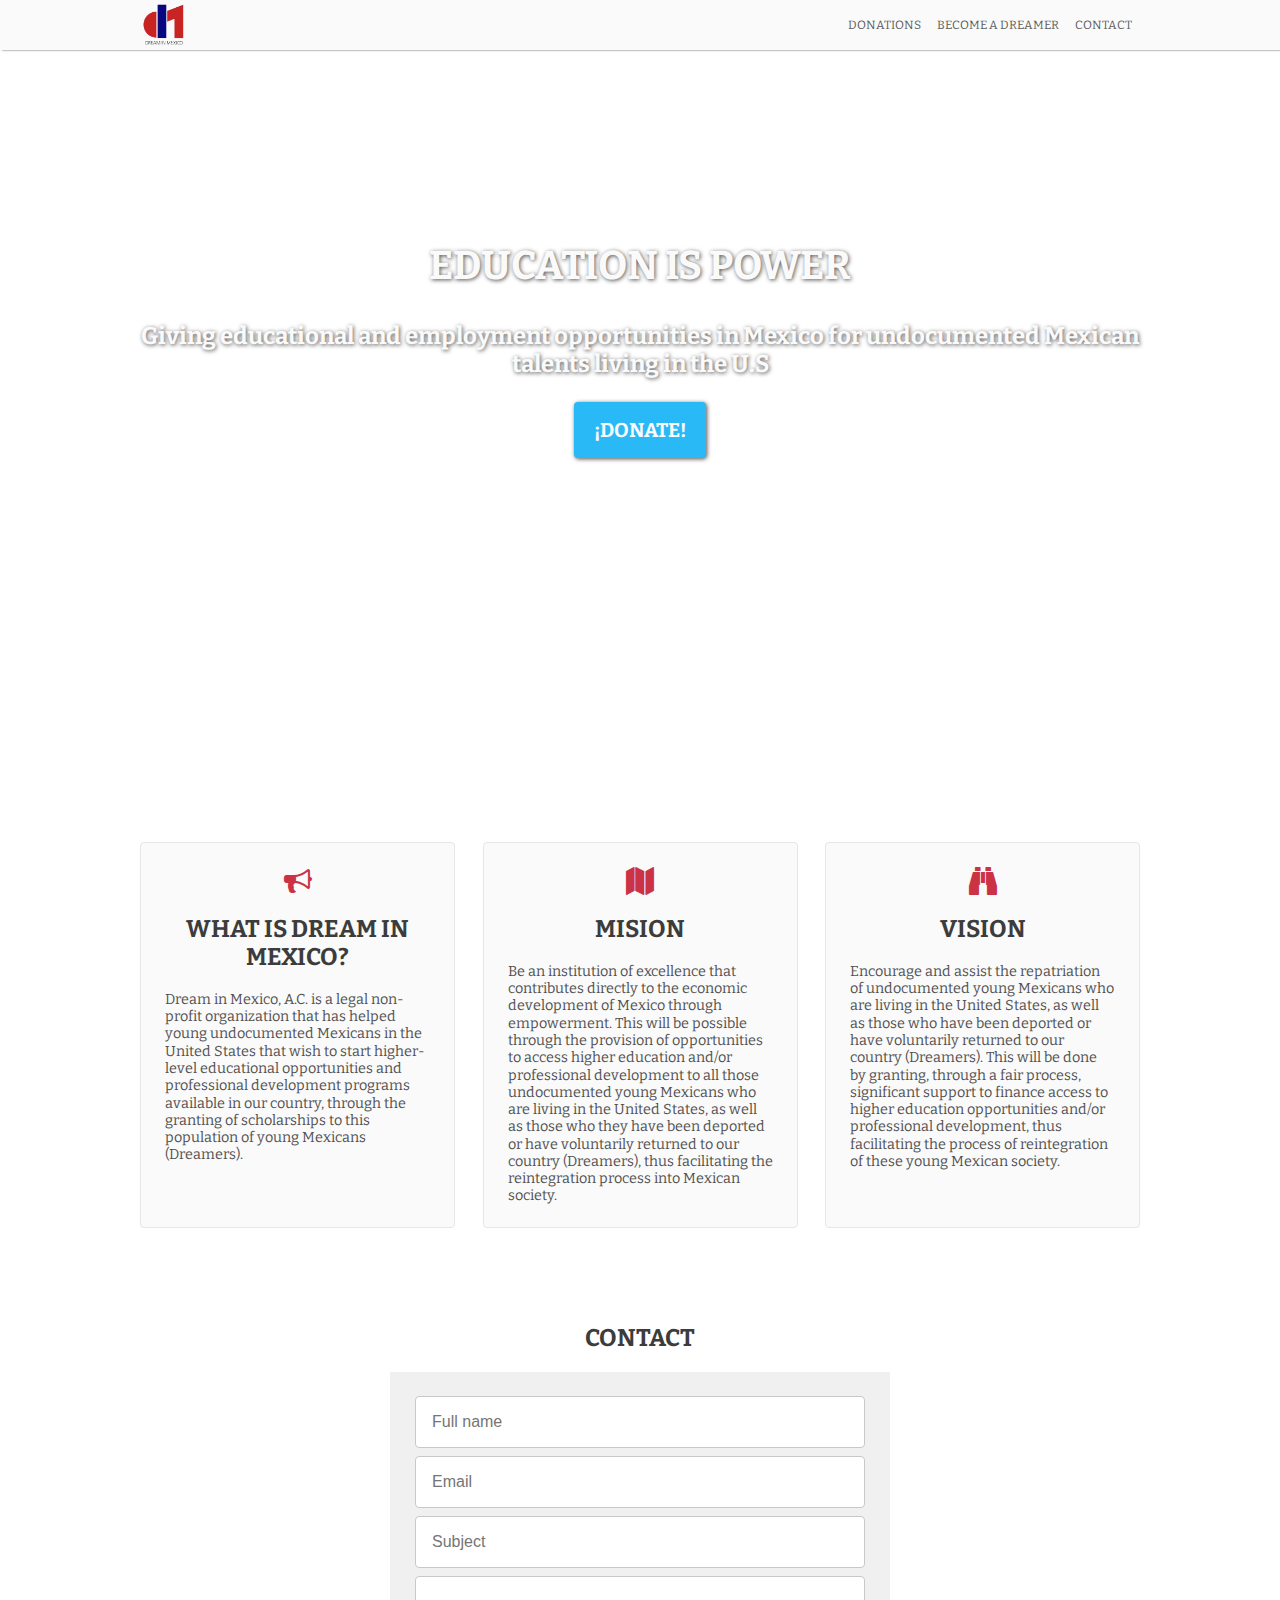
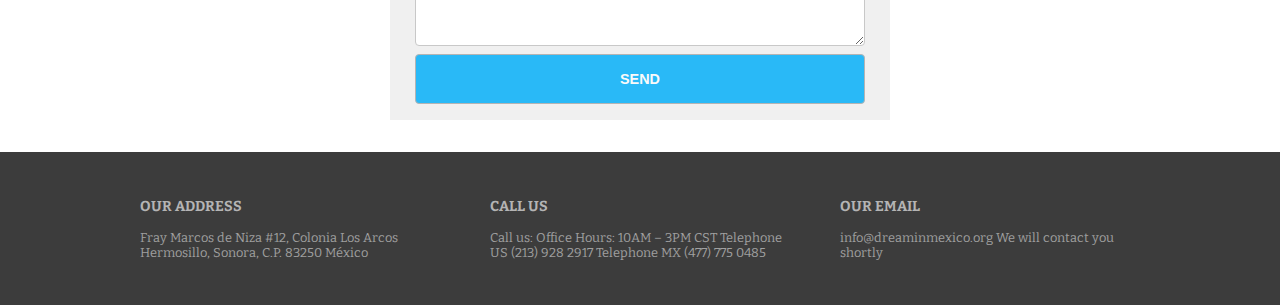
==== commit c22bc26c: "add: icon fonts" ====
--- a/index.html
+++ b/index.html
@@ -3,7 +3,9 @@
 <head>
 	<meta charset="UTF-8">
 	<title>Dream in Mexico</title>
-	<link rel="stylesheet" type="text/css" href="css/styles.css">
+	<link href='https://fonts.googleapis.com/css?family=Bitter:400,700' rel='stylesheet' type='text/css'>
+	<link rel="stylesheet" href="https://maxcdn.bootstrapcdn.com/font-awesome/4.5.0/css/font-awesome.min.css">
+	<link rel="stylesheet" type="text/css" href="css/normalize.css">
 	<link rel="stylesheet" type="text/css" href="css/styles.css">
 </head>
 <body>
@@ -15,13 +17,13 @@
 				</a>
 				<ul class="navigation-links">
 					<li class="navigation-element">
-						<a href="donaciones.html" class="navigation-link">DONACIONES</a>
+						<a href="donaciones.html" class="navigation-link">DONATIONS</a>
 					</li>
 					<li class="navigation-element">
-						<a href="se-un-dreamer.html" class="navigation-link">SÉ UN DREAMER</a>
+						<a href="se-un-dreamer.html" class="navigation-link">BECOME A DREAMER</a>
 					</li>
 					<li class="navigation-element">
-						<a href="contacto.html" class="navigation-link">CONTACTO</a>
+						<a href="contacto.html" class="navigation-link">CONTACT</a>
 					</li>
 				</ul>
 			</div>
@@ -37,7 +39,7 @@
 				<h2 class="hero-subTitle">
 					Giving educational and employment opportunities in Mexico for undocumented Mexican talents living in the U.S
 				</h4>
-				<button class="hero-donate">¡Donate!</button>
+				<button class="hero-donate">¡DONATE!</button>
 			</div>
 		</header>
 
@@ -45,15 +47,18 @@
 		<section class="description">
 			<div class="description-container">
 				<div class="description-block">
-					<h2 class="description-title">What is Dream in México</h2>
+					<span class="description-icon fa fa-bullhorn"></span>
+					<h2 class="description-title">WHAT IS DREAM IN MEXICO?</h2>
 					<p class="description-text">Dream in Mexico, A.C. is a legal non-profit organization that has helped young undocumented Mexicans in the United States that wish to start higher-level educational opportunities and professional development programs available in our country, through the granting of scholarships to this population of young Mexicans (Dreamers).</p>
 				</div>
 				<div class="description-block">
-					<h2 class="description-title">Mision</h2>
+					<div class="description-icon fa fa-map"></div>
+					<h2 class="description-title">MISION</h2>
 					<p class="description-text">Be an institution of excellence that contributes directly to the economic development of Mexico through empowerment. This will be possible through the provision of opportunities to access  higher education and/or professional development to all those undocumented young Mexicans who are living in the United States, as well as those who they have been deported or have voluntarily returned to our country (Dreamers), thus facilitating the reintegration process into Mexican society.</p>
 				</div>
 				<div class="description-block">
-					<h2 class="description-title">Vision</h2>
+					<span class="description-icon fa fa-binoculars"></span>
+					<h2 class="description-title">VISION</h2>
 					<p class="description-text">Encourage and assist the repatriation of undocumented young Mexicans who are living in the United States, as well as those who have been deported or have voluntarily returned to our country (Dreamers). This will be done  by granting, through a fair process, significant support to finance access to higher education opportunities and/or professional development, thus facilitating the process of reintegration of these young Mexican society.</p>
 				</div>
 			</div>
@@ -61,13 +66,13 @@
 
 		<section class="contact">
 			<div class="contact-container">
-				<h2 class="contact-title">CONTACTO</h2>
+				<h2 class="contact-title">CONTACT</h2>
 				<form class="contact-form">
-					<input class="contact-formInput" type="text" placeholder="Nombre" />
-					<input class="contact-formInput" type="text" placeholder="Correo electrónico" />
-					<input class="contact-formInput" type="text" placeholder="Asunto" />
+					<input class="contact-formInput" type="text" placeholder="Full name" />
+					<input class="contact-formInput" type="text" placeholder="Email" />
+					<input class="contact-formInput" type="text" placeholder="Subject" />
 					<textarea class="contact-formTextarea"></textarea>
-					<input class="contact-formButton" type="button" value="Enviar" />
+					<input class="contact-formButton" type="button" value="SEND" />
 				</form>
 			</div>
 		</section>
@@ -75,16 +80,16 @@
 		<footer class="footer">
 			<div class="footer-container">
 				<div class="footer-block">
-					<h3 class="footer-title">Our address</h3>
+					<h3 class="footer-title">OUR ADDRESS</h3>
 					<p class="footer-text">Fray Marcos de Niza #12, Colonia Los Arcos Hermosillo, Sonora, C.P. 83250 México</p>
 				</div>
 				<div class="footer-block">
-					<h3 class="footer-title">Call us</h3>
-					<p class="footer-text">Call us / Marca: Office Hours /Horario de Oficina: 10AM – 3PM CST Telephone US (213) 928 2917 Telephone MX (477) 775 0485</p>
+					<h3 class="footer-title">CALL US</h3>
+					<p class="footer-text">Call us: Office Hours: 10AM – 3PM CST Telephone US (213) 928 2917 Telephone MX (477) 775 0485</p>
 				</div>
 				<div class="footer-block">
-					<h3 class="footer-title">Our email</h3>
-					<p class="footer-text">info@dreaminmexico.org Te contactaremos a la brevedad/ We will contact you shortly</p>
+					<h3 class="footer-title">OUR EMAIL</h3>
+					<p class="footer-text">info@dreaminmexico.org We will contact you shortly</p>
 				</div>
 			</div>
 		</footer>
--- a/css/styles.css
+++ b/css/styles.css
@@ -2,7 +2,7 @@
  * Base styles
  */
 body {
-	font-family: arial;
+	font-family: 'Bitter', sans-serif;
 	margin: 0;
 	padding: 0;
 }
@@ -117,12 +117,14 @@
 	width: 1000px;
 }
 .contact-title {
+	color: rgb(60, 60, 60);
 	text-align: center;
 	padding: 0;
 }
 .contact-form {
 	background-color: rgb(240,240,240);
 	box-sizing: border-box;
+	font-family: arial;
 	margin: 0 auto;
 	padding: 1rem 0;
 	width: 500px;
@@ -138,9 +140,13 @@
 	width: 90%;
 }
 .contact-formButton {
+	background-color: #29B9F7;
 	border: 1px solid rgb(180, 180, 180);
 	border-radius: 0.25rem;
-	display: block;
+	color: rgb(250, 250, 250);
+	display: block;
+	font-size: 0.9rem;
+	font-weight: bold;
 	margin: 0 auto;
 	padding: 1rem;
 	width: 90%;
@@ -170,8 +176,21 @@
 	padding: 0.5rem 1.5rem;
 	width: 315px;
 }
+.description-icon {
+	color: #cb3345;
+	display: block;
+	font-size: 1.75rem;
+	margin: 1rem 0;
+	text-align: center;
+}
 .description-title {
-	text-align: center;
+	color: rgb(60, 60, 60);
+	text-align: center;
+}
+.description-text {
+	color: rgb(80, 80, 80);
+	line-height: 1.2;
+	font-size: 0.9rem;
 }
 /*!
  * Footer
